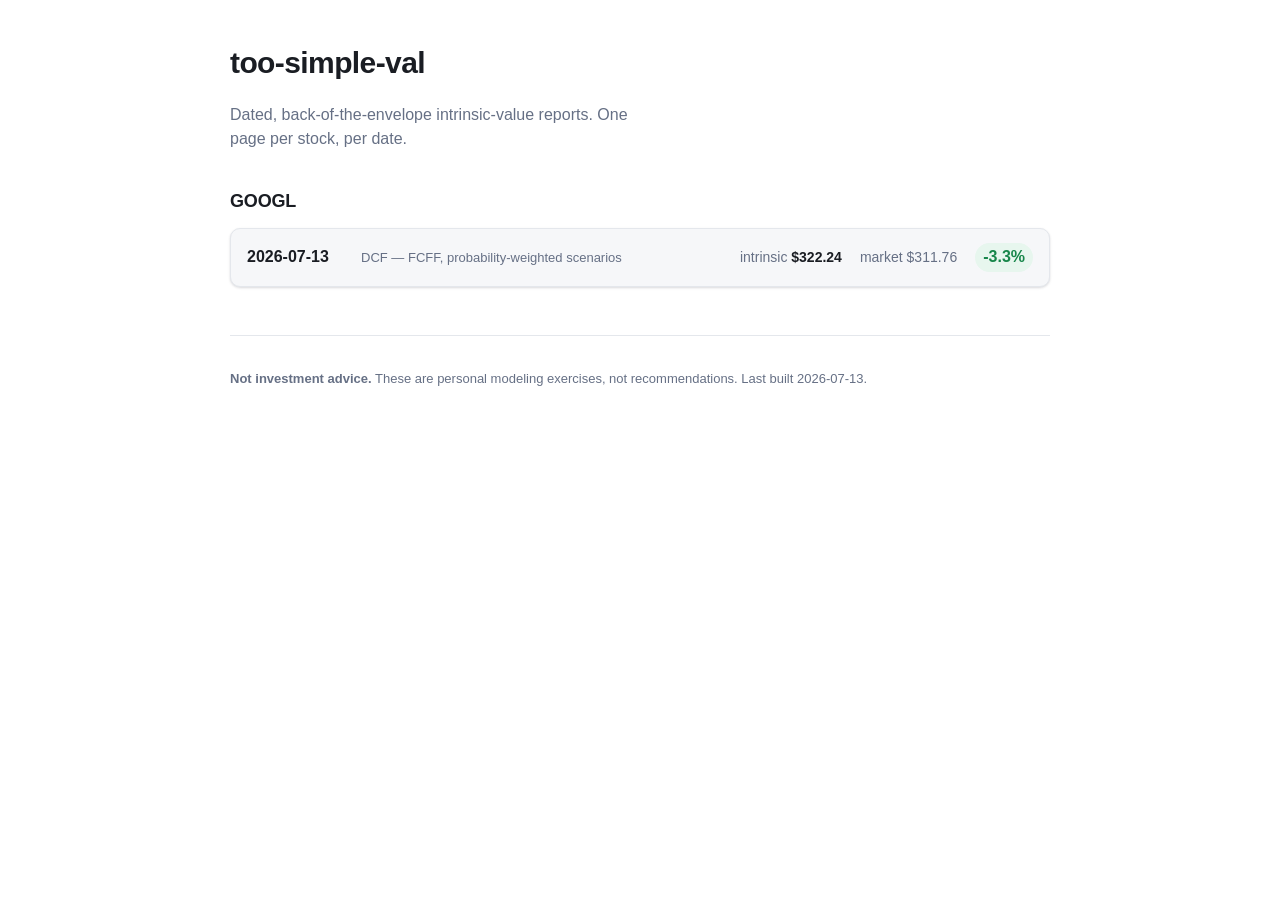
==== docs/index.html @ c48aee6a "Initial commit: too-simple-val — DCF/PE valuation skills + dated GitHub Pages reports - Vendor dcf a" ====
<!doctype html>
<html lang="en">
<head>
<meta charset="utf-8">
<meta name="viewport" content="width=device-width, initial-scale=1">
<title>too-simple-val · valuation reports</title>
<link rel="stylesheet" href="assets/style.css">
</head>
<body>
<main class="wrap">
  <header class="site-head">
    <h1>too&#8209;simple&#8209;val</h1>
    <p class="tagline">Dated, back-of-the-envelope intrinsic-value reports.
    One page per stock, per date.</p>
  </header>
    <section class="sym-group">
      <h2>GOOGL</h2>
      <a class="report-row" href="reports/googl/2026-07-13.html">
        <span class="rr-date">2026-07-13</span>
        <span class="rr-method">DCF — FCFF, probability-weighted scenarios</span>
        <span class="rr-metric">intrinsic <b>$322.24</b></span>
        <span class="rr-metric">market $311.76</span>
        <span class="rr-gap good">-3.3%</span>
      </a>
    </section>

  <footer class="disclaimer">
    <p><strong>Not investment advice.</strong> These are personal modeling
    exercises, not recommendations. Last built 2026-07-13.</p>
  </footer>
</main>
</body>
</html>
---- docs/assets/style.css ----
:root {
  --bg: #ffffff;
  --panel: #f6f7f9;
  --border: #e4e7ec;
  --text: #1a1d23;
  --muted: #667085;
  --accent: #2f6feb;
  --good: #17864a;
  --good-bg: #e7f6ee;
  --warn: #b4540a;
  --warn-bg: #fdf0e6;
  --neutral: #475467;
  --neutral-bg: #eef1f5;
  --shadow: 0 1px 2px rgba(16,24,40,.06), 0 1px 3px rgba(16,24,40,.10);
}
@media (prefers-color-scheme: dark) {
  :root {
    --bg: #0f1115; --panel: #171a21; --border: #262b34; --text: #e6e8ec;
    --muted: #98a2b3; --accent: #5a8dff;
    --good: #4ade80; --good-bg: #10261a; --warn: #f0a860; --warn-bg: #2a1c0e;
    --neutral: #cbd5e1; --neutral-bg: #1c2230;
    --shadow: none;
  }
}
:root[data-theme="dark"] {
  --bg: #0f1115; --panel: #171a21; --border: #262b34; --text: #e6e8ec;
  --muted: #98a2b3; --accent: #5a8dff;
  --good: #4ade80; --good-bg: #10261a; --warn: #f0a860; --warn-bg: #2a1c0e;
  --neutral: #cbd5e1; --neutral-bg: #1c2230; --shadow: none;
}
:root[data-theme="light"] {
  --bg: #ffffff; --panel: #f6f7f9; --border: #e4e7ec; --text: #1a1d23;
  --muted: #667085; --accent: #2f6feb;
  --good: #17864a; --good-bg: #e7f6ee; --warn: #b4540a; --warn-bg: #fdf0e6;
  --neutral: #475467; --neutral-bg: #eef1f5;
  --shadow: 0 1px 2px rgba(16,24,40,.06), 0 1px 3px rgba(16,24,40,.10);
}

* { box-sizing: border-box; }
body {
  margin: 0; background: var(--bg); color: var(--text);
  font: 16px/1.55 -apple-system, BlinkMacSystemFont, "Segoe UI", Roboto, Helvetica, Arial, sans-serif;
  -webkit-font-smoothing: antialiased;
}
.wrap { max-width: 860px; margin: 0 auto; padding: 40px 20px 80px; }
a { color: var(--accent); text-decoration: none; }
a:hover { text-decoration: underline; }
h1 { font-size: 30px; margin: 0; letter-spacing: -.02em; }
h2 { font-size: 18px; margin: 36px 0 12px; letter-spacing: -.01em; }
.sub { color: var(--muted); font-weight: 500; }
.crumb { margin: 0 0 20px; font-size: 14px; }

/* Landing */
.site-head { margin-bottom: 12px; }
.tagline { color: var(--muted); max-width: 46ch; }
.sym-group { margin-top: 28px; }
.report-row {
  display: flex; flex-wrap: wrap; align-items: baseline; gap: 8px 18px;
  padding: 14px 16px; margin: 8px 0; border: 1px solid var(--border);
  border-radius: 10px; background: var(--panel); color: var(--text);
  box-shadow: var(--shadow);
}
.report-row:hover { text-decoration: none; border-color: var(--accent); }
.rr-date { font-variant-numeric: tabular-nums; font-weight: 600; min-width: 96px; }
.rr-method { color: var(--muted); font-size: 13px; flex: 1 1 200px; }
.rr-metric { font-size: 14px; color: var(--muted); }
.rr-metric b { color: var(--text); }
.rr-gap { font-weight: 700; font-variant-numeric: tabular-nums; padding: 2px 8px; border-radius: 999px; }
.empty { color: var(--muted); }

/* Report header */
.rpt-head { display: flex; justify-content: space-between; align-items: flex-start; gap: 16px; }
.meta { color: var(--muted); margin: 6px 0 0; font-size: 14px; }
.date-badge {
  font-variant-numeric: tabular-nums; font-weight: 600; font-size: 14px;
  padding: 6px 12px; border: 1px solid var(--border); border-radius: 999px;
  background: var(--panel); white-space: nowrap;
}

/* Summary cards */
.cards { display: grid; grid-template-columns: repeat(3, 1fr); gap: 12px; margin-top: 24px; }
.card {
  border: 1px solid var(--border); border-radius: 12px; padding: 16px;
  background: var(--panel); box-shadow: var(--shadow);
}
.card-label { font-size: 12px; text-transform: uppercase; letter-spacing: .05em; color: var(--muted); }
.card-value { font-size: 26px; font-weight: 700; margin: 6px 0 2px; font-variant-numeric: tabular-nums; }
.card-foot { font-size: 12px; color: var(--muted); }
.card.good .card-value { color: var(--good); }
.card.warn .card-value { color: var(--warn); }

/* pill / card status colors */
.good { color: var(--good); background: var(--good-bg); }
.warn { color: var(--warn); background: var(--warn-bg); }
.neutral { color: var(--neutral); background: var(--neutral-bg); }
.card.good, .card.warn, .card.neutral { background: var(--panel); }

/* Tables */
.table-scroll { overflow-x: auto; }
table { width: 100%; border-collapse: collapse; font-size: 15px; }
th, td { padding: 10px 12px; border-bottom: 1px solid var(--border); text-align: left; }
thead th { font-size: 12px; text-transform: uppercase; letter-spacing: .04em; color: var(--muted); }
.num { text-align: right; font-variant-numeric: tabular-nums; }
.name { font-weight: 600; }
.strong { font-weight: 700; }
tfoot td { border-top: 2px solid var(--border); border-bottom: none; font-weight: 600; }
table.compact td { padding: 8px 12px; }

/* Footer */
.disclaimer { margin-top: 48px; padding-top: 20px; border-top: 1px solid var(--border);
  color: var(--muted); font-size: 13px; }
.disclaimer code { background: var(--panel); padding: 1px 5px; border-radius: 4px; }
.gen { margin-top: 8px; font-variant-numeric: tabular-nums; }

@media (max-width: 560px) {
  .cards { grid-template-columns: 1fr; }
  .rpt-head { flex-direction: column; }
}
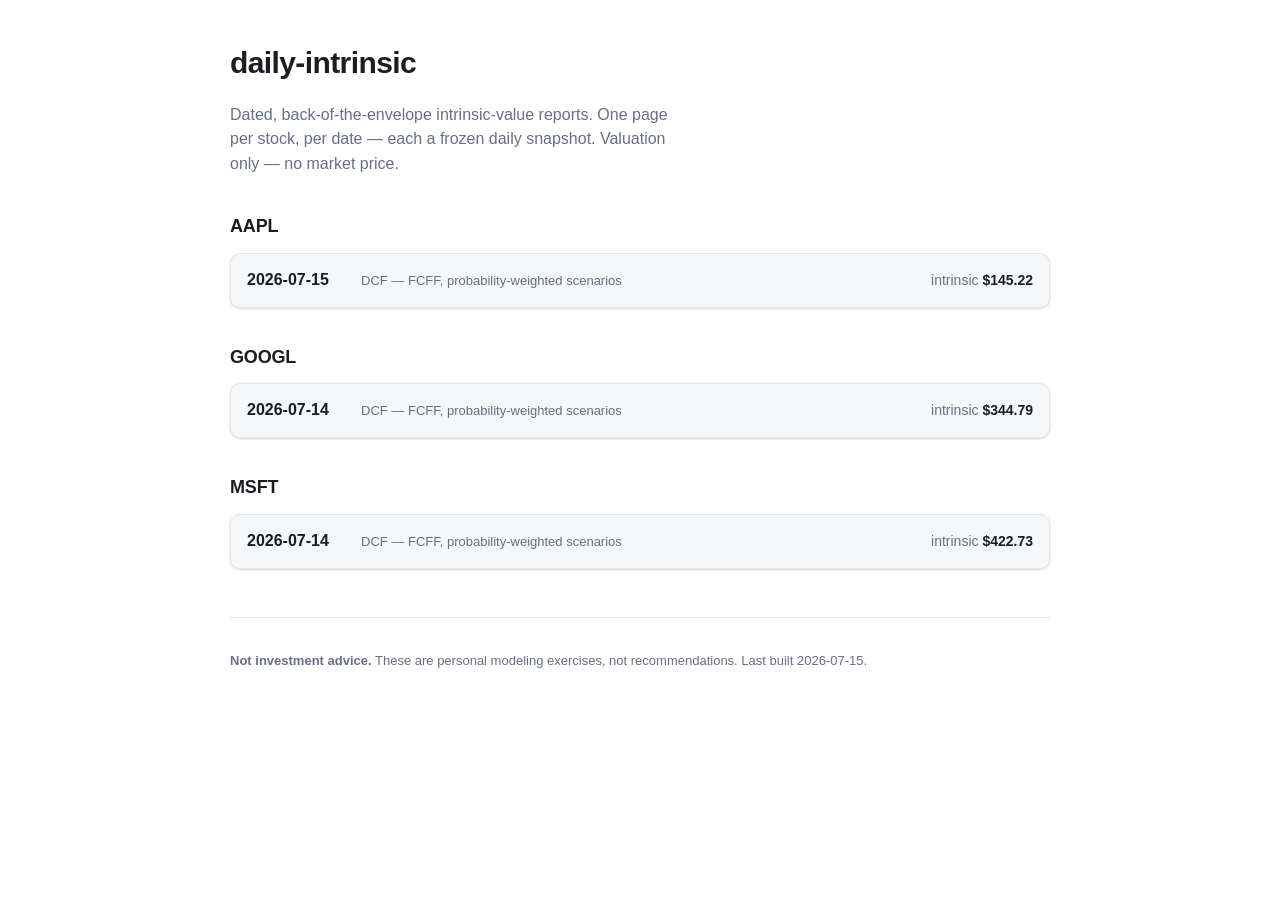
==== commit 9c7d7be9: "Rename to daily-intrinsic; add AAPL report; freeze per-day data copies - Rebrand plain-intrinsic -> " ====
--- a/docs/index.html
+++ b/docs/index.html
@@ -3,31 +3,28 @@
 <head>
 <meta charset="utf-8">
 <meta name="viewport" content="width=device-width, initial-scale=1">
-<title>too-simple-val · valuation reports</title>
+<title>daily-intrinsic · valuation reports</title>
 <link rel="stylesheet" href="assets/style.css">
 </head>
 <body>
 <main class="wrap">
   <header class="site-head">
-    <h1>too&#8209;simple&#8209;val</h1>
+    <h1>daily&#8209;intrinsic</h1>
     <p class="tagline">Dated, back-of-the-envelope intrinsic-value reports.
-    One page per stock, per date.</p>
+    One page per stock, per date — each a frozen daily snapshot. Valuation only —
+    no market price.</p>
   </header>
-    <section class="sym-group">
-      <h2>GOOGL</h2>
-      <a class="report-row" href="reports/googl/2026-07-13.html">
-        <span class="rr-date">2026-07-13</span>
-        <span class="rr-method">DCF — FCFF, probability-weighted scenarios</span>
-        <span class="rr-metric">intrinsic <b>$322.24</b></span>
-        <span class="rr-metric">market $311.76</span>
-        <span class="rr-gap good">-3.3%</span>
-      </a>
-    </section>
+
+  <div id="dcf-index"></div>
+  <noscript><p class="empty">Enable JavaScript to list reports and their
+  intrinsic values.</p></noscript>
 
   <footer class="disclaimer">
     <p><strong>Not investment advice.</strong> These are personal modeling
-    exercises, not recommendations. Last built 2026-07-13.</p>
+    exercises, not recommendations. Last built 2026-07-15.</p>
   </footer>
 </main>
+<script type="application/json" id="dcf-manifest">[{"symbol": "AAPL", "date": "2026-07-15", "method": "DCF \u2014 FCFF, probability-weighted scenarios", "path": "reports/aapl/2026-07-15.html", "snapshot": "reports/aapl/2026-07-15.json", "input": {"symbol": "AAPL", "base_year": {"revenue": "416.2B", "ebit_margin": 0.32, "da_percent": 0.028}, "assumptions": {"tax_rate": 0.21}, "balance_sheet": {"cash": "35.9B", "debt": "78.3B", "diluted_shares": "14.8B"}, "scenarios": [{"name": "Bear", "probability": 0.25, "base_year": {"nwc_percent": 0.01}, "assumptions": {"growth_rates": [0.03, 0.029, 0.028, 0.027, 0.026, 0.025, 0.024, 0.023, 0.021, 0.02], "ebit_margins": [0.315, 0.314, 0.314, 0.313, 0.313, 0.312, 0.312, 0.311, 0.311, 0.31], "capex_percent": [0.032, 0.032, 0.031, 0.031, 0.031, 0.03, 0.03, 0.03, 0.029, 0.029]}, "wacc_inputs": {"risk_free_rate": 0.045, "equity_risk_premium": 0.043, "beta": 1.15, "cost_of_debt": 0.05, "debt_weight": 0.03, "equity_weight": 0.97}, "terminal": {"growth_rate": 0.02}}, {"name": "Base", "probability": 0.45, "base_year": {"nwc_percent": 0.0}, "assumptions": {"growth_rates": [0.06, 0.057, 0.054, 0.051, 0.048, 0.045, 0.042, 0.038, 0.034, 0.03], "ebit_margins": [0.32, 0.322, 0.323, 0.325, 0.326, 0.328, 0.329, 0.331, 0.333, 0.335], "capex_percent": [0.032, 0.032, 0.031, 0.031, 0.031, 0.031, 0.03, 0.03, 0.03, 0.03]}, "wacc_inputs": {"risk_free_rate": 0.045, "equity_risk_premium": 0.042, "beta": 1.1, "cost_of_debt": 0.048, "debt_weight": 0.02, "equity_weight": 0.98}, "terminal": {"growth_rate": 0.025}}, {"name": "Bull", "probability": 0.3, "base_year": {"nwc_percent": -0.01}, "assumptions": {"growth_rates": [0.08, 0.075, 0.071, 0.066, 0.062, 0.057, 0.053, 0.048, 0.044, 0.04], "ebit_margins": [0.325, 0.329, 0.333, 0.337, 0.341, 0.345, 0.349, 0.352, 0.356, 0.36], "capex_percent": [0.034, 0.034, 0.033, 0.033, 0.032, 0.032, 0.031, 0.031, 0.03, 0.03]}, "wacc_inputs": {"risk_free_rate": 0.044, "equity_risk_premium": 0.04, "beta": 1.05, "cost_of_debt": 0.046, "debt_weight": 0.02, "equity_weight": 0.98}, "terminal": {"growth_rate": 0.03}}]}}, {"symbol": "GOOGL", "date": "2026-07-14", "method": "DCF \u2014 FCFF, probability-weighted scenarios", "path": "reports/googl/2026-07-14.html", "snapshot": "reports/googl/2026-07-14.json", "input": {"symbol": "GOOGL", "base_year": {"revenue": "402.836B", "ebit_margin": 0.3203, "da_percent": 0.0525}, "assumptions": {"tax_rate": 0.21}, "balance_sheet": {"cash": "195.53B", "debt": "46.547B", "diluted_shares": "12.2B"}, "scenarios": [{"name": "Bear", "probability": 0.15, "base_year": {"nwc_percent": 0.03}, "assumptions": {"growth_rates": [0.11, 0.101, 0.092, 0.083, 0.074, 0.066, 0.057, 0.048, 0.039, 0.03], "ebit_margins": [0.315, 0.319, 0.323, 0.327, 0.331, 0.334, 0.338, 0.342, 0.346, 0.35], "capex_percent": [0.24, 0.227, 0.213, 0.2, 0.187, 0.173, 0.16, 0.147, 0.133, 0.12]}, "wacc_inputs": {"risk_free_rate": 0.042, "equity_risk_premium": 0.043, "beta": 1.12, "cost_of_debt": 0.05, "debt_weight": 0.03, "equity_weight": 0.97}, "terminal": {"growth_rate": 0.026}}, {"name": "Base", "probability": 0.45, "base_year": {"nwc_percent": 0.02}, "assumptions": {"growth_rates": [0.14, 0.131, 0.122, 0.113, 0.104, 0.096, 0.087, 0.078, 0.069, 0.06], "ebit_margins": [0.335, 0.339, 0.343, 0.347, 0.351, 0.354, 0.358, 0.362, 0.366, 0.37], "capex_percent": [0.17, 0.16, 0.15, 0.14, 0.13, 0.12, 0.11, 0.1, 0.09, 0.08]}, "wacc_inputs": {"risk_free_rate": 0.041, "equity_risk_premium": 0.04, "beta": 1.05, "cost_of_debt": 0.047, "debt_weight": 0.03, "equity_weight": 0.97}, "terminal": {"growth_rate": 0.032}}, {"name": "Bull", "probability": 0.4, "base_year": {"nwc_percent": 0.01}, "assumptions": {"growth_rates": [0.16, 0.15, 0.14, 0.13, 0.12, 0.11, 0.1, 0.09, 0.08, 0.07], "ebit_margins": [0.345, 0.35, 0.355, 0.36, 0.365, 0.37, 0.375, 0.38, 0.385, 0.39], "capex_percent": [0.16, 0.15, 0.14, 0.13, 0.12, 0.11, 0.1, 0.09, 0.08, 0.07]}, "wacc_inputs": {"risk_free_rate": 0.04, "equity_risk_premium": 0.039, "beta": 1.0, "cost_of_debt": 0.046, "debt_weight": 0.02, "equity_weight": 0.98}, "terminal": {"growth_rate": 0.035}}]}}, {"symbol": "MSFT", "date": "2026-07-14", "method": "DCF \u2014 FCFF, probability-weighted scenarios", "path": "reports/msft/2026-07-14.html", "snapshot": "reports/msft/2026-07-14.json", "input": {"symbol": "MSFT", "base_year": {"revenue": "281.7B", "ebit_margin": 0.456, "da_percent": 0.078}, "assumptions": {"tax_rate": 0.21}, "balance_sheet": {"cash": "110.0B", "debt": "43.151B", "diluted_shares": "7.465B"}, "scenarios": [{"name": "Bear", "probability": 0.13, "base_year": {"nwc_percent": 0.02}, "assumptions": {"growth_rates": [0.09, 0.082, 0.074, 0.066, 0.058, 0.051, 0.044, 0.037, 0.029, 0.02], "ebit_margins": [0.44, 0.439, 0.438, 0.437, 0.436, 0.435, 0.434, 0.433, 0.432, 0.43], "capex_percent": [0.288, 0.272, 0.256, 0.24, 0.224, 0.208, 0.192, 0.176, 0.16, 0.144]}, "wacc_inputs": {"risk_free_rate": 0.042, "equity_risk_premium": 0.043, "beta": 1.05, "cost_of_debt": 0.048, "debt_weight": 0.02, "equity_weight": 0.98}, "terminal": {"growth_rate": 0.025}}, {"name": "Base", "probability": 0.45, "base_year": {"nwc_percent": 0.01}, "assumptions": {"growth_rates": [0.12, 0.111, 0.102, 0.093, 0.084, 0.076, 0.067, 0.058, 0.049, 0.04], "ebit_margins": [0.455, 0.456, 0.457, 0.458, 0.459, 0.46, 0.461, 0.462, 0.463, 0.465], "capex_percent": [0.252, 0.238, 0.223, 0.209, 0.194, 0.181, 0.167, 0.152, 0.137, 0.12]}, "wacc_inputs": {"risk_free_rate": 0.041, "equity_risk_premium": 0.04, "beta": 1.0, "cost_of_debt": 0.046, "debt_weight": 0.02, "equity_weight": 0.98}, "terminal": {"growth_rate": 0.03}}, {"name": "Bull", "probability": 0.42, "base_year": {"nwc_percent": 0.0}, "assumptions": {"growth_rates": [0.14, 0.13, 0.12, 0.11, 0.1, 0.09, 0.08, 0.07, 0.06, 0.05], "ebit_margins": [0.46, 0.463, 0.466, 0.469, 0.472, 0.475, 0.478, 0.482, 0.486, 0.49], "capex_percent": [0.228, 0.215, 0.202, 0.188, 0.175, 0.162, 0.149, 0.136, 0.122, 0.108]}, "wacc_inputs": {"risk_free_rate": 0.04, "equity_risk_premium": 0.039, "beta": 0.95, "cost_of_debt": 0.045, "debt_weight": 0.02, "equity_weight": 0.98}, "terminal": {"growth_rate": 0.033}}]}}]</script>
+<script src="assets/dcf.js"></script>
 </body>
 </html>
--- a/docs/assets/style.css
+++ b/docs/assets/style.css
@@ -5,34 +5,21 @@
   --text: #1a1d23;
   --muted: #667085;
   --accent: #2f6feb;
-  --good: #17864a;
-  --good-bg: #e7f6ee;
-  --warn: #b4540a;
-  --warn-bg: #fdf0e6;
-  --neutral: #475467;
-  --neutral-bg: #eef1f5;
   --shadow: 0 1px 2px rgba(16,24,40,.06), 0 1px 3px rgba(16,24,40,.10);
 }
 @media (prefers-color-scheme: dark) {
   :root {
     --bg: #0f1115; --panel: #171a21; --border: #262b34; --text: #e6e8ec;
-    --muted: #98a2b3; --accent: #5a8dff;
-    --good: #4ade80; --good-bg: #10261a; --warn: #f0a860; --warn-bg: #2a1c0e;
-    --neutral: #cbd5e1; --neutral-bg: #1c2230;
-    --shadow: none;
+    --muted: #98a2b3; --accent: #5a8dff; --shadow: none;
   }
 }
 :root[data-theme="dark"] {
   --bg: #0f1115; --panel: #171a21; --border: #262b34; --text: #e6e8ec;
-  --muted: #98a2b3; --accent: #5a8dff;
-  --good: #4ade80; --good-bg: #10261a; --warn: #f0a860; --warn-bg: #2a1c0e;
-  --neutral: #cbd5e1; --neutral-bg: #1c2230; --shadow: none;
+  --muted: #98a2b3; --accent: #5a8dff; --shadow: none;
 }
 :root[data-theme="light"] {
   --bg: #ffffff; --panel: #f6f7f9; --border: #e4e7ec; --text: #1a1d23;
   --muted: #667085; --accent: #2f6feb;
-  --good: #17864a; --good-bg: #e7f6ee; --warn: #b4540a; --warn-bg: #fdf0e6;
-  --neutral: #475467; --neutral-bg: #eef1f5;
   --shadow: 0 1px 2px rgba(16,24,40,.06), 0 1px 3px rgba(16,24,40,.10);
 }
 
@@ -52,7 +39,7 @@
 
 /* Landing */
 .site-head { margin-bottom: 12px; }
-.tagline { color: var(--muted); max-width: 46ch; }
+.tagline { color: var(--muted); max-width: 52ch; }
 .sym-group { margin-top: 28px; }
 .report-row {
   display: flex; flex-wrap: wrap; align-items: baseline; gap: 8px 18px;
@@ -64,8 +51,7 @@
 .rr-date { font-variant-numeric: tabular-nums; font-weight: 600; min-width: 96px; }
 .rr-method { color: var(--muted); font-size: 13px; flex: 1 1 200px; }
 .rr-metric { font-size: 14px; color: var(--muted); }
-.rr-metric b { color: var(--text); }
-.rr-gap { font-weight: 700; font-variant-numeric: tabular-nums; padding: 2px 8px; border-radius: 999px; }
+.rr-metric b { color: var(--text); font-variant-numeric: tabular-nums; }
 .empty { color: var(--muted); }
 
 /* Report header */
@@ -76,24 +62,6 @@
   padding: 6px 12px; border: 1px solid var(--border); border-radius: 999px;
   background: var(--panel); white-space: nowrap;
 }
-
-/* Summary cards */
-.cards { display: grid; grid-template-columns: repeat(3, 1fr); gap: 12px; margin-top: 24px; }
-.card {
-  border: 1px solid var(--border); border-radius: 12px; padding: 16px;
-  background: var(--panel); box-shadow: var(--shadow);
-}
-.card-label { font-size: 12px; text-transform: uppercase; letter-spacing: .05em; color: var(--muted); }
-.card-value { font-size: 26px; font-weight: 700; margin: 6px 0 2px; font-variant-numeric: tabular-nums; }
-.card-foot { font-size: 12px; color: var(--muted); }
-.card.good .card-value { color: var(--good); }
-.card.warn .card-value { color: var(--warn); }
-
-/* pill / card status colors */
-.good { color: var(--good); background: var(--good-bg); }
-.warn { color: var(--warn); background: var(--warn-bg); }
-.neutral { color: var(--neutral); background: var(--neutral-bg); }
-.card.good, .card.warn, .card.neutral { background: var(--panel); }
 
 /* Tables */
 .table-scroll { overflow-x: auto; }
@@ -106,13 +74,29 @@
 tfoot td { border-top: 2px solid var(--border); border-bottom: none; font-weight: 600; }
 table.compact td { padding: 8px 12px; }
 
+/* verdict pill + plain-English note */
+.verdict { display: inline-block; font-weight: 700; font-size: 12px;
+  padding: 1px 8px; border-radius: 999px; background: var(--panel); border: 1px solid var(--border); }
+.read-note { color: var(--muted); font-size: 13px; }
+
+/* Assumptions: one table per input, three scenario rows (Bear/Base/Bull) */
+.assump { padding: 18px 0; border-bottom: 1px solid var(--border); }
+.assump:last-child { border-bottom: 0; }
+.assump-head { display: flex; align-items: center; gap: 10px; flex-wrap: wrap; margin-bottom: 10px; }
+.assump-label { font-weight: 600; }
+.assump .read-note { display: block; margin: 10px 0 0; max-width: 72ch; }
+.reads { margin-top: 12px; }
+.read-line { margin: 8px 0; font-size: 14px; line-height: 1.5; }
+.read-key { font-weight: 600; }
+.read-line .read-note { display: inline; margin: 0; }
+
 /* Footer */
 .disclaimer { margin-top: 48px; padding-top: 20px; border-top: 1px solid var(--border);
   color: var(--muted); font-size: 13px; }
 .disclaimer code { background: var(--panel); padding: 1px 5px; border-radius: 4px; }
+.snapshot { margin-top: 12px; }
 .gen { margin-top: 8px; font-variant-numeric: tabular-nums; }
 
 @media (max-width: 560px) {
-  .cards { grid-template-columns: 1fr; }
   .rpt-head { flex-direction: column; }
 }
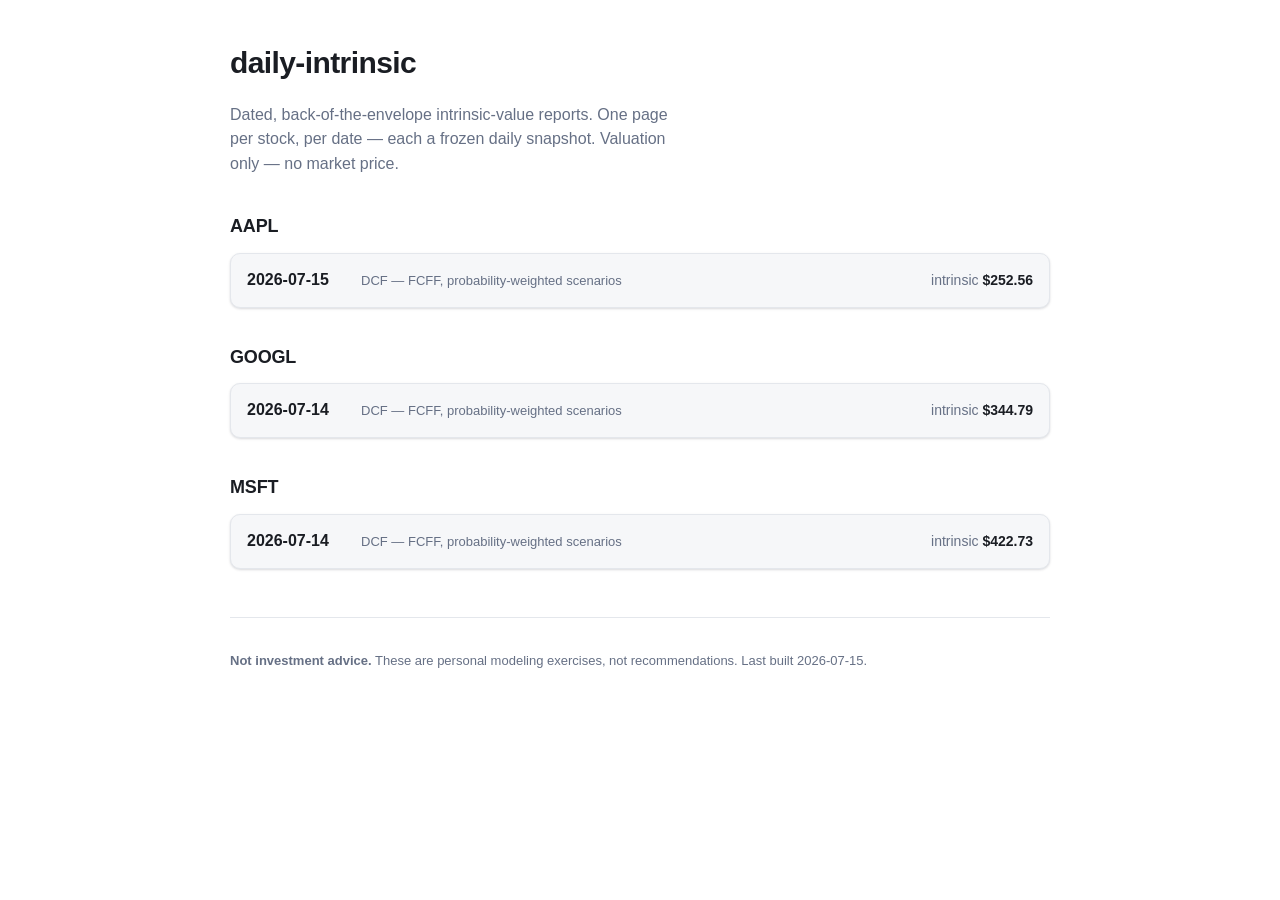
==== commit 51a20277: "AAPL: fix wrong tax rate + stale inputs per filing audit; scenarios now bracket market Factual corre" ====
--- a/docs/index.html
+++ b/docs/index.html
@@ -24,7 +24,7 @@
     exercises, not recommendations. Last built 2026-07-15.</p>
   </footer>
 </main>
-<script type="application/json" id="dcf-manifest">[{"symbol": "AAPL", "date": "2026-07-15", "method": "DCF \u2014 FCFF, probability-weighted scenarios", "path": "reports/aapl/2026-07-15.html", "snapshot": "reports/aapl/2026-07-15.json", "input": {"symbol": "AAPL", "base_year": {"revenue": "416.2B", "ebit_margin": 0.32, "da_percent": 0.028}, "assumptions": {"tax_rate": 0.21}, "balance_sheet": {"cash": "35.9B", "debt": "78.3B", "diluted_shares": "14.8B"}, "scenarios": [{"name": "Bear", "probability": 0.25, "base_year": {"nwc_percent": 0.01}, "assumptions": {"growth_rates": [0.03, 0.029, 0.028, 0.027, 0.026, 0.025, 0.024, 0.023, 0.021, 0.02], "ebit_margins": [0.315, 0.314, 0.314, 0.313, 0.313, 0.312, 0.312, 0.311, 0.311, 0.31], "capex_percent": [0.032, 0.032, 0.031, 0.031, 0.031, 0.03, 0.03, 0.03, 0.029, 0.029]}, "wacc_inputs": {"risk_free_rate": 0.045, "equity_risk_premium": 0.043, "beta": 1.15, "cost_of_debt": 0.05, "debt_weight": 0.03, "equity_weight": 0.97}, "terminal": {"growth_rate": 0.02}}, {"name": "Base", "probability": 0.45, "base_year": {"nwc_percent": 0.0}, "assumptions": {"growth_rates": [0.06, 0.057, 0.054, 0.051, 0.048, 0.045, 0.042, 0.038, 0.034, 0.03], "ebit_margins": [0.32, 0.322, 0.323, 0.325, 0.326, 0.328, 0.329, 0.331, 0.333, 0.335], "capex_percent": [0.032, 0.032, 0.031, 0.031, 0.031, 0.031, 0.03, 0.03, 0.03, 0.03]}, "wacc_inputs": {"risk_free_rate": 0.045, "equity_risk_premium": 0.042, "beta": 1.1, "cost_of_debt": 0.048, "debt_weight": 0.02, "equity_weight": 0.98}, "terminal": {"growth_rate": 0.025}}, {"name": "Bull", "probability": 0.3, "base_year": {"nwc_percent": -0.01}, "assumptions": {"growth_rates": [0.08, 0.075, 0.071, 0.066, 0.062, 0.057, 0.053, 0.048, 0.044, 0.04], "ebit_margins": [0.325, 0.329, 0.333, 0.337, 0.341, 0.345, 0.349, 0.352, 0.356, 0.36], "capex_percent": [0.034, 0.034, 0.033, 0.033, 0.032, 0.032, 0.031, 0.031, 0.03, 0.03]}, "wacc_inputs": {"risk_free_rate": 0.044, "equity_risk_premium": 0.04, "beta": 1.05, "cost_of_debt": 0.046, "debt_weight": 0.02, "equity_weight": 0.98}, "terminal": {"growth_rate": 0.03}}]}}, {"symbol": "GOOGL", "date": "2026-07-14", "method": "DCF \u2014 FCFF, probability-weighted scenarios", "path": "reports/googl/2026-07-14.html", "snapshot": "reports/googl/2026-07-14.json", "input": {"symbol": "GOOGL", "base_year": {"revenue": "402.836B", "ebit_margin": 0.3203, "da_percent": 0.0525}, "assumptions": {"tax_rate": 0.21}, "balance_sheet": {"cash": "195.53B", "debt": "46.547B", "diluted_shares": "12.2B"}, "scenarios": [{"name": "Bear", "probability": 0.15, "base_year": {"nwc_percent": 0.03}, "assumptions": {"growth_rates": [0.11, 0.101, 0.092, 0.083, 0.074, 0.066, 0.057, 0.048, 0.039, 0.03], "ebit_margins": [0.315, 0.319, 0.323, 0.327, 0.331, 0.334, 0.338, 0.342, 0.346, 0.35], "capex_percent": [0.24, 0.227, 0.213, 0.2, 0.187, 0.173, 0.16, 0.147, 0.133, 0.12]}, "wacc_inputs": {"risk_free_rate": 0.042, "equity_risk_premium": 0.043, "beta": 1.12, "cost_of_debt": 0.05, "debt_weight": 0.03, "equity_weight": 0.97}, "terminal": {"growth_rate": 0.026}}, {"name": "Base", "probability": 0.45, "base_year": {"nwc_percent": 0.02}, "assumptions": {"growth_rates": [0.14, 0.131, 0.122, 0.113, 0.104, 0.096, 0.087, 0.078, 0.069, 0.06], "ebit_margins": [0.335, 0.339, 0.343, 0.347, 0.351, 0.354, 0.358, 0.362, 0.366, 0.37], "capex_percent": [0.17, 0.16, 0.15, 0.14, 0.13, 0.12, 0.11, 0.1, 0.09, 0.08]}, "wacc_inputs": {"risk_free_rate": 0.041, "equity_risk_premium": 0.04, "beta": 1.05, "cost_of_debt": 0.047, "debt_weight": 0.03, "equity_weight": 0.97}, "terminal": {"growth_rate": 0.032}}, {"name": "Bull", "probability": 0.4, "base_year": {"nwc_percent": 0.01}, "assumptions": {"growth_rates": [0.16, 0.15, 0.14, 0.13, 0.12, 0.11, 0.1, 0.09, 0.08, 0.07], "ebit_margins": [0.345, 0.35, 0.355, 0.36, 0.365, 0.37, 0.375, 0.38, 0.385, 0.39], "capex_percent": [0.16, 0.15, 0.14, 0.13, 0.12, 0.11, 0.1, 0.09, 0.08, 0.07]}, "wacc_inputs": {"risk_free_rate": 0.04, "equity_risk_premium": 0.039, "beta": 1.0, "cost_of_debt": 0.046, "debt_weight": 0.02, "equity_weight": 0.98}, "terminal": {"growth_rate": 0.035}}]}}, {"symbol": "MSFT", "date": "2026-07-14", "method": "DCF \u2014 FCFF, probability-weighted scenarios", "path": "reports/msft/2026-07-14.html", "snapshot": "reports/msft/2026-07-14.json", "input": {"symbol": "MSFT", "base_year": {"revenue": "281.7B", "ebit_margin": 0.456, "da_percent": 0.078}, "assumptions": {"tax_rate": 0.21}, "balance_sheet": {"cash": "110.0B", "debt": "43.151B", "diluted_shares": "7.465B"}, "scenarios": [{"name": "Bear", "probability": 0.13, "base_year": {"nwc_percent": 0.02}, "assumptions": {"growth_rates": [0.09, 0.082, 0.074, 0.066, 0.058, 0.051, 0.044, 0.037, 0.029, 0.02], "ebit_margins": [0.44, 0.439, 0.438, 0.437, 0.436, 0.435, 0.434, 0.433, 0.432, 0.43], "capex_percent": [0.288, 0.272, 0.256, 0.24, 0.224, 0.208, 0.192, 0.176, 0.16, 0.144]}, "wacc_inputs": {"risk_free_rate": 0.042, "equity_risk_premium": 0.043, "beta": 1.05, "cost_of_debt": 0.048, "debt_weight": 0.02, "equity_weight": 0.98}, "terminal": {"growth_rate": 0.025}}, {"name": "Base", "probability": 0.45, "base_year": {"nwc_percent": 0.01}, "assumptions": {"growth_rates": [0.12, 0.111, 0.102, 0.093, 0.084, 0.076, 0.067, 0.058, 0.049, 0.04], "ebit_margins": [0.455, 0.456, 0.457, 0.458, 0.459, 0.46, 0.461, 0.462, 0.463, 0.465], "capex_percent": [0.252, 0.238, 0.223, 0.209, 0.194, 0.181, 0.167, 0.152, 0.137, 0.12]}, "wacc_inputs": {"risk_free_rate": 0.041, "equity_risk_premium": 0.04, "beta": 1.0, "cost_of_debt": 0.046, "debt_weight": 0.02, "equity_weight": 0.98}, "terminal": {"growth_rate": 0.03}}, {"name": "Bull", "probability": 0.42, "base_year": {"nwc_percent": 0.0}, "assumptions": {"growth_rates": [0.14, 0.13, 0.12, 0.11, 0.1, 0.09, 0.08, 0.07, 0.06, 0.05], "ebit_margins": [0.46, 0.463, 0.466, 0.469, 0.472, 0.475, 0.478, 0.482, 0.486, 0.49], "capex_percent": [0.228, 0.215, 0.202, 0.188, 0.175, 0.162, 0.149, 0.136, 0.122, 0.108]}, "wacc_inputs": {"risk_free_rate": 0.04, "equity_risk_premium": 0.039, "beta": 0.95, "cost_of_debt": 0.045, "debt_weight": 0.02, "equity_weight": 0.98}, "terminal": {"growth_rate": 0.033}}]}}]</script>
+<script type="application/json" id="dcf-manifest">[{"symbol": "AAPL", "date": "2026-07-15", "method": "DCF \u2014 FCFF, probability-weighted scenarios", "path": "reports/aapl/2026-07-15.html", "snapshot": "reports/aapl/2026-07-15.json", "input": {"symbol": "AAPL", "base_year": {"revenue": "416.2B", "ebit_margin": 0.32, "da_percent": 0.028}, "assumptions": {"tax_rate": 0.16}, "balance_sheet": {"cash": "146.7B", "debt": "84.7B", "diluted_shares": "14.8B"}, "scenarios": [{"name": "Bear", "probability": 0.15, "base_year": {"nwc_percent": 0.01}, "assumptions": {"growth_rates": [0.06, 0.05, 0.045, 0.04, 0.036, 0.032, 0.028, 0.025, 0.022, 0.02], "ebit_margins": [0.32, 0.32, 0.321, 0.322, 0.322, 0.323, 0.323, 0.324, 0.324, 0.325], "capex_percent": [0.032, 0.032, 0.031, 0.031, 0.031, 0.03, 0.03, 0.03, 0.029, 0.029]}, "wacc_inputs": {"risk_free_rate": 0.046, "equity_risk_premium": 0.043, "beta": 1.1, "cost_of_debt": 0.05, "debt_weight": 0.03, "equity_weight": 0.97}, "terminal": {"growth_rate": 0.02}}, {"name": "Base", "probability": 0.45, "base_year": {"nwc_percent": 0.0}, "assumptions": {"growth_rates": [0.15, 0.09, 0.076, 0.068, 0.06, 0.054, 0.048, 0.044, 0.042, 0.04], "ebit_margins": [0.33, 0.338, 0.345, 0.352, 0.358, 0.363, 0.368, 0.372, 0.376, 0.38], "capex_percent": [0.032, 0.032, 0.031, 0.031, 0.031, 0.031, 0.03, 0.03, 0.03, 0.03]}, "wacc_inputs": {"risk_free_rate": 0.046, "equity_risk_premium": 0.042, "beta": 1.05, "cost_of_debt": 0.048, "debt_weight": 0.02, "equity_weight": 0.98}, "terminal": {"growth_rate": 0.03}}, {"name": "Bull", "probability": 0.4, "base_year": {"nwc_percent": -0.01}, "assumptions": {"growth_rates": [0.16, 0.11, 0.095, 0.085, 0.076, 0.068, 0.062, 0.056, 0.052, 0.05], "ebit_margins": [0.34, 0.35, 0.36, 0.37, 0.385, 0.4, 0.41, 0.42, 0.425, 0.43], "capex_percent": [0.034, 0.034, 0.033, 0.033, 0.032, 0.032, 0.031, 0.031, 0.03, 0.03]}, "wacc_inputs": {"risk_free_rate": 0.045, "equity_risk_premium": 0.04, "beta": 0.95, "cost_of_debt": 0.046, "debt_weight": 0.02, "equity_weight": 0.98}, "terminal": {"growth_rate": 0.035}}]}}, {"symbol": "GOOGL", "date": "2026-07-14", "method": "DCF \u2014 FCFF, probability-weighted scenarios", "path": "reports/googl/2026-07-14.html", "snapshot": "reports/googl/2026-07-14.json", "input": {"symbol": "GOOGL", "base_year": {"revenue": "402.836B", "ebit_margin": 0.3203, "da_percent": 0.0525}, "assumptions": {"tax_rate": 0.21}, "balance_sheet": {"cash": "195.53B", "debt": "46.547B", "diluted_shares": "12.2B"}, "scenarios": [{"name": "Bear", "probability": 0.15, "base_year": {"nwc_percent": 0.03}, "assumptions": {"growth_rates": [0.11, 0.101, 0.092, 0.083, 0.074, 0.066, 0.057, 0.048, 0.039, 0.03], "ebit_margins": [0.315, 0.319, 0.323, 0.327, 0.331, 0.334, 0.338, 0.342, 0.346, 0.35], "capex_percent": [0.24, 0.227, 0.213, 0.2, 0.187, 0.173, 0.16, 0.147, 0.133, 0.12]}, "wacc_inputs": {"risk_free_rate": 0.042, "equity_risk_premium": 0.043, "beta": 1.12, "cost_of_debt": 0.05, "debt_weight": 0.03, "equity_weight": 0.97}, "terminal": {"growth_rate": 0.026}}, {"name": "Base", "probability": 0.45, "base_year": {"nwc_percent": 0.02}, "assumptions": {"growth_rates": [0.14, 0.131, 0.122, 0.113, 0.104, 0.096, 0.087, 0.078, 0.069, 0.06], "ebit_margins": [0.335, 0.339, 0.343, 0.347, 0.351, 0.354, 0.358, 0.362, 0.366, 0.37], "capex_percent": [0.17, 0.16, 0.15, 0.14, 0.13, 0.12, 0.11, 0.1, 0.09, 0.08]}, "wacc_inputs": {"risk_free_rate": 0.041, "equity_risk_premium": 0.04, "beta": 1.05, "cost_of_debt": 0.047, "debt_weight": 0.03, "equity_weight": 0.97}, "terminal": {"growth_rate": 0.032}}, {"name": "Bull", "probability": 0.4, "base_year": {"nwc_percent": 0.01}, "assumptions": {"growth_rates": [0.16, 0.15, 0.14, 0.13, 0.12, 0.11, 0.1, 0.09, 0.08, 0.07], "ebit_margins": [0.345, 0.35, 0.355, 0.36, 0.365, 0.37, 0.375, 0.38, 0.385, 0.39], "capex_percent": [0.16, 0.15, 0.14, 0.13, 0.12, 0.11, 0.1, 0.09, 0.08, 0.07]}, "wacc_inputs": {"risk_free_rate": 0.04, "equity_risk_premium": 0.039, "beta": 1.0, "cost_of_debt": 0.046, "debt_weight": 0.02, "equity_weight": 0.98}, "terminal": {"growth_rate": 0.035}}]}}, {"symbol": "MSFT", "date": "2026-07-14", "method": "DCF \u2014 FCFF, probability-weighted scenarios", "path": "reports/msft/2026-07-14.html", "snapshot": "reports/msft/2026-07-14.json", "input": {"symbol": "MSFT", "base_year": {"revenue": "281.7B", "ebit_margin": 0.456, "da_percent": 0.078}, "assumptions": {"tax_rate": 0.21}, "balance_sheet": {"cash": "110.0B", "debt": "43.151B", "diluted_shares": "7.465B"}, "scenarios": [{"name": "Bear", "probability": 0.13, "base_year": {"nwc_percent": 0.02}, "assumptions": {"growth_rates": [0.09, 0.082, 0.074, 0.066, 0.058, 0.051, 0.044, 0.037, 0.029, 0.02], "ebit_margins": [0.44, 0.439, 0.438, 0.437, 0.436, 0.435, 0.434, 0.433, 0.432, 0.43], "capex_percent": [0.288, 0.272, 0.256, 0.24, 0.224, 0.208, 0.192, 0.176, 0.16, 0.144]}, "wacc_inputs": {"risk_free_rate": 0.042, "equity_risk_premium": 0.043, "beta": 1.05, "cost_of_debt": 0.048, "debt_weight": 0.02, "equity_weight": 0.98}, "terminal": {"growth_rate": 0.025}}, {"name": "Base", "probability": 0.45, "base_year": {"nwc_percent": 0.01}, "assumptions": {"growth_rates": [0.12, 0.111, 0.102, 0.093, 0.084, 0.076, 0.067, 0.058, 0.049, 0.04], "ebit_margins": [0.455, 0.456, 0.457, 0.458, 0.459, 0.46, 0.461, 0.462, 0.463, 0.465], "capex_percent": [0.252, 0.238, 0.223, 0.209, 0.194, 0.181, 0.167, 0.152, 0.137, 0.12]}, "wacc_inputs": {"risk_free_rate": 0.041, "equity_risk_premium": 0.04, "beta": 1.0, "cost_of_debt": 0.046, "debt_weight": 0.02, "equity_weight": 0.98}, "terminal": {"growth_rate": 0.03}}, {"name": "Bull", "probability": 0.42, "base_year": {"nwc_percent": 0.0}, "assumptions": {"growth_rates": [0.14, 0.13, 0.12, 0.11, 0.1, 0.09, 0.08, 0.07, 0.06, 0.05], "ebit_margins": [0.46, 0.463, 0.466, 0.469, 0.472, 0.475, 0.478, 0.482, 0.486, 0.49], "capex_percent": [0.228, 0.215, 0.202, 0.188, 0.175, 0.162, 0.149, 0.136, 0.122, 0.108]}, "wacc_inputs": {"risk_free_rate": 0.04, "equity_risk_premium": 0.039, "beta": 0.95, "cost_of_debt": 0.045, "debt_weight": 0.02, "equity_weight": 0.98}, "terminal": {"growth_rate": 0.033}}]}}]</script>
 <script src="assets/dcf.js"></script>
 </body>
 </html>
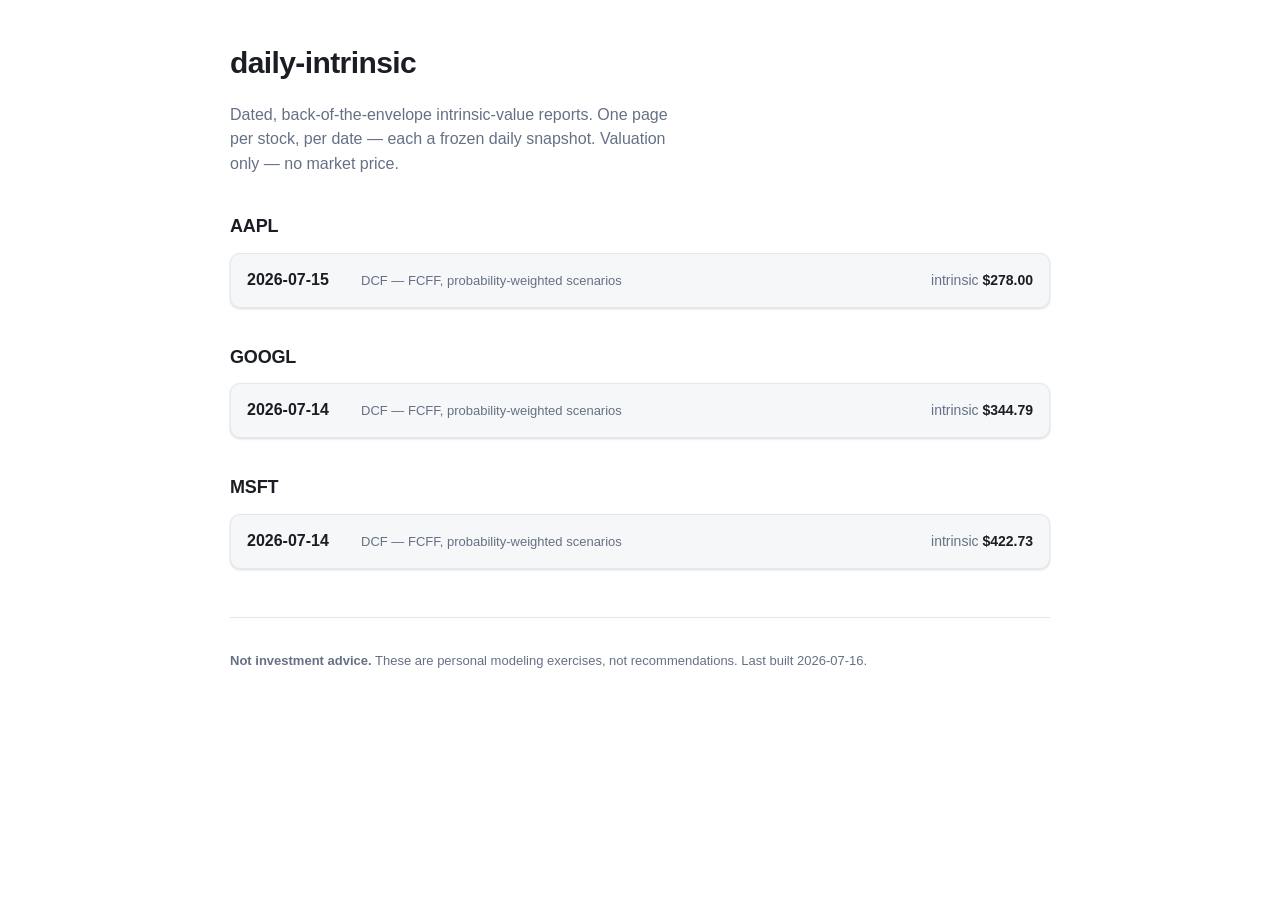
==== commit f0e45ba2: "AAPL: add buyback & discount-rate panels; quality-premium WACC + Services margins Applies the three " ====
--- a/docs/index.html
+++ b/docs/index.html
@@ -21,10 +21,10 @@
 
   <footer class="disclaimer">
     <p><strong>Not investment advice.</strong> These are personal modeling
-    exercises, not recommendations. Last built 2026-07-15.</p>
+    exercises, not recommendations. Last built 2026-07-16.</p>
   </footer>
 </main>
-<script type="application/json" id="dcf-manifest">[{"symbol": "AAPL", "date": "2026-07-15", "method": "DCF \u2014 FCFF, probability-weighted scenarios", "path": "reports/aapl/2026-07-15.html", "snapshot": "reports/aapl/2026-07-15.json", "input": {"symbol": "AAPL", "base_year": {"revenue": "416.2B", "ebit_margin": 0.32, "da_percent": 0.028}, "assumptions": {"tax_rate": 0.16}, "balance_sheet": {"cash": "146.7B", "debt": "84.7B", "diluted_shares": "14.8B"}, "scenarios": [{"name": "Bear", "probability": 0.15, "base_year": {"nwc_percent": 0.01}, "assumptions": {"growth_rates": [0.06, 0.05, 0.045, 0.04, 0.036, 0.032, 0.028, 0.025, 0.022, 0.02], "ebit_margins": [0.32, 0.32, 0.321, 0.322, 0.322, 0.323, 0.323, 0.324, 0.324, 0.325], "capex_percent": [0.032, 0.032, 0.031, 0.031, 0.031, 0.03, 0.03, 0.03, 0.029, 0.029]}, "wacc_inputs": {"risk_free_rate": 0.046, "equity_risk_premium": 0.043, "beta": 1.1, "cost_of_debt": 0.05, "debt_weight": 0.03, "equity_weight": 0.97}, "terminal": {"growth_rate": 0.02}}, {"name": "Base", "probability": 0.45, "base_year": {"nwc_percent": 0.0}, "assumptions": {"growth_rates": [0.15, 0.09, 0.076, 0.068, 0.06, 0.054, 0.048, 0.044, 0.042, 0.04], "ebit_margins": [0.33, 0.338, 0.345, 0.352, 0.358, 0.363, 0.368, 0.372, 0.376, 0.38], "capex_percent": [0.032, 0.032, 0.031, 0.031, 0.031, 0.031, 0.03, 0.03, 0.03, 0.03]}, "wacc_inputs": {"risk_free_rate": 0.046, "equity_risk_premium": 0.042, "beta": 1.05, "cost_of_debt": 0.048, "debt_weight": 0.02, "equity_weight": 0.98}, "terminal": {"growth_rate": 0.03}}, {"name": "Bull", "probability": 0.4, "base_year": {"nwc_percent": -0.01}, "assumptions": {"growth_rates": [0.16, 0.11, 0.095, 0.085, 0.076, 0.068, 0.062, 0.056, 0.052, 0.05], "ebit_margins": [0.34, 0.35, 0.36, 0.37, 0.385, 0.4, 0.41, 0.42, 0.425, 0.43], "capex_percent": [0.034, 0.034, 0.033, 0.033, 0.032, 0.032, 0.031, 0.031, 0.03, 0.03]}, "wacc_inputs": {"risk_free_rate": 0.045, "equity_risk_premium": 0.04, "beta": 0.95, "cost_of_debt": 0.046, "debt_weight": 0.02, "equity_weight": 0.98}, "terminal": {"growth_rate": 0.035}}]}}, {"symbol": "GOOGL", "date": "2026-07-14", "method": "DCF \u2014 FCFF, probability-weighted scenarios", "path": "reports/googl/2026-07-14.html", "snapshot": "reports/googl/2026-07-14.json", "input": {"symbol": "GOOGL", "base_year": {"revenue": "402.836B", "ebit_margin": 0.3203, "da_percent": 0.0525}, "assumptions": {"tax_rate": 0.21}, "balance_sheet": {"cash": "195.53B", "debt": "46.547B", "diluted_shares": "12.2B"}, "scenarios": [{"name": "Bear", "probability": 0.15, "base_year": {"nwc_percent": 0.03}, "assumptions": {"growth_rates": [0.11, 0.101, 0.092, 0.083, 0.074, 0.066, 0.057, 0.048, 0.039, 0.03], "ebit_margins": [0.315, 0.319, 0.323, 0.327, 0.331, 0.334, 0.338, 0.342, 0.346, 0.35], "capex_percent": [0.24, 0.227, 0.213, 0.2, 0.187, 0.173, 0.16, 0.147, 0.133, 0.12]}, "wacc_inputs": {"risk_free_rate": 0.042, "equity_risk_premium": 0.043, "beta": 1.12, "cost_of_debt": 0.05, "debt_weight": 0.03, "equity_weight": 0.97}, "terminal": {"growth_rate": 0.026}}, {"name": "Base", "probability": 0.45, "base_year": {"nwc_percent": 0.02}, "assumptions": {"growth_rates": [0.14, 0.131, 0.122, 0.113, 0.104, 0.096, 0.087, 0.078, 0.069, 0.06], "ebit_margins": [0.335, 0.339, 0.343, 0.347, 0.351, 0.354, 0.358, 0.362, 0.366, 0.37], "capex_percent": [0.17, 0.16, 0.15, 0.14, 0.13, 0.12, 0.11, 0.1, 0.09, 0.08]}, "wacc_inputs": {"risk_free_rate": 0.041, "equity_risk_premium": 0.04, "beta": 1.05, "cost_of_debt": 0.047, "debt_weight": 0.03, "equity_weight": 0.97}, "terminal": {"growth_rate": 0.032}}, {"name": "Bull", "probability": 0.4, "base_year": {"nwc_percent": 0.01}, "assumptions": {"growth_rates": [0.16, 0.15, 0.14, 0.13, 0.12, 0.11, 0.1, 0.09, 0.08, 0.07], "ebit_margins": [0.345, 0.35, 0.355, 0.36, 0.365, 0.37, 0.375, 0.38, 0.385, 0.39], "capex_percent": [0.16, 0.15, 0.14, 0.13, 0.12, 0.11, 0.1, 0.09, 0.08, 0.07]}, "wacc_inputs": {"risk_free_rate": 0.04, "equity_risk_premium": 0.039, "beta": 1.0, "cost_of_debt": 0.046, "debt_weight": 0.02, "equity_weight": 0.98}, "terminal": {"growth_rate": 0.035}}]}}, {"symbol": "MSFT", "date": "2026-07-14", "method": "DCF \u2014 FCFF, probability-weighted scenarios", "path": "reports/msft/2026-07-14.html", "snapshot": "reports/msft/2026-07-14.json", "input": {"symbol": "MSFT", "base_year": {"revenue": "281.7B", "ebit_margin": 0.456, "da_percent": 0.078}, "assumptions": {"tax_rate": 0.21}, "balance_sheet": {"cash": "110.0B", "debt": "43.151B", "diluted_shares": "7.465B"}, "scenarios": [{"name": "Bear", "probability": 0.13, "base_year": {"nwc_percent": 0.02}, "assumptions": {"growth_rates": [0.09, 0.082, 0.074, 0.066, 0.058, 0.051, 0.044, 0.037, 0.029, 0.02], "ebit_margins": [0.44, 0.439, 0.438, 0.437, 0.436, 0.435, 0.434, 0.433, 0.432, 0.43], "capex_percent": [0.288, 0.272, 0.256, 0.24, 0.224, 0.208, 0.192, 0.176, 0.16, 0.144]}, "wacc_inputs": {"risk_free_rate": 0.042, "equity_risk_premium": 0.043, "beta": 1.05, "cost_of_debt": 0.048, "debt_weight": 0.02, "equity_weight": 0.98}, "terminal": {"growth_rate": 0.025}}, {"name": "Base", "probability": 0.45, "base_year": {"nwc_percent": 0.01}, "assumptions": {"growth_rates": [0.12, 0.111, 0.102, 0.093, 0.084, 0.076, 0.067, 0.058, 0.049, 0.04], "ebit_margins": [0.455, 0.456, 0.457, 0.458, 0.459, 0.46, 0.461, 0.462, 0.463, 0.465], "capex_percent": [0.252, 0.238, 0.223, 0.209, 0.194, 0.181, 0.167, 0.152, 0.137, 0.12]}, "wacc_inputs": {"risk_free_rate": 0.041, "equity_risk_premium": 0.04, "beta": 1.0, "cost_of_debt": 0.046, "debt_weight": 0.02, "equity_weight": 0.98}, "terminal": {"growth_rate": 0.03}}, {"name": "Bull", "probability": 0.42, "base_year": {"nwc_percent": 0.0}, "assumptions": {"growth_rates": [0.14, 0.13, 0.12, 0.11, 0.1, 0.09, 0.08, 0.07, 0.06, 0.05], "ebit_margins": [0.46, 0.463, 0.466, 0.469, 0.472, 0.475, 0.478, 0.482, 0.486, 0.49], "capex_percent": [0.228, 0.215, 0.202, 0.188, 0.175, 0.162, 0.149, 0.136, 0.122, 0.108]}, "wacc_inputs": {"risk_free_rate": 0.04, "equity_risk_premium": 0.039, "beta": 0.95, "cost_of_debt": 0.045, "debt_weight": 0.02, "equity_weight": 0.98}, "terminal": {"growth_rate": 0.033}}]}}]</script>
+<script type="application/json" id="dcf-manifest">[{"symbol": "AAPL", "date": "2026-07-15", "method": "DCF \u2014 FCFF, probability-weighted scenarios", "path": "reports/aapl/2026-07-15.html", "snapshot": "reports/aapl/2026-07-15.json", "input": {"symbol": "AAPL", "base_year": {"revenue": "416.2B", "ebit_margin": 0.32, "da_percent": 0.028}, "assumptions": {"tax_rate": 0.16}, "balance_sheet": {"cash": "146.7B", "debt": "84.7B", "diluted_shares": "14.8B"}, "buyback": {"annual_reduction": 0.024, "horizons": [5, 10], "source": "FY2025 10-K: $89.3B repurchased (~2.4% of shares/yr); new $100B authorization approved Apr 30, 2026.", "note": "Apple retires ~2.4% of its shares a year. The probability-weighted fair value above divides by *today's* share count and already prices the cash Apple spends on buybacks (it sits in the FCFF stream). Shrinking the denominator as shares retire shows the per-share concentration continuing holders enjoy \u2014 but it is genuinely value-additive only when repurchases happen *below* intrinsic value. With the market above our intrinsic, the buybacks are technically dilutive to per-share value, so treat these buyback-adjusted figures as an illustrative upper bound, not the fair value."}, "wacc_sensitivity": {"rates": [0.07, 0.075, 0.08, 0.085, 0.09, 0.095], "note": "Because ~75% of the value sits in the terminal value, the discount rate is the largest single swing factor. Our scenarios use a CAPM build-up with a ~50bp quality/buyback premium (Base ~8.4%). The sell-side 'quality compounder' camp applies ~7\u20137.5%; at those rates the weighted value re-rates toward the market \u2014 which is the crux of the whole valuation debate."}, "scenarios": [{"name": "Bear", "probability": 0.15, "base_year": {"nwc_percent": 0.01}, "assumptions": {"growth_rates": [0.06, 0.05, 0.045, 0.04, 0.036, 0.032, 0.028, 0.025, 0.022, 0.02], "ebit_margins": [0.32, 0.32, 0.321, 0.322, 0.322, 0.323, 0.323, 0.324, 0.324, 0.325], "capex_percent": [0.032, 0.032, 0.031, 0.031, 0.031, 0.03, 0.03, 0.03, 0.029, 0.029]}, "wacc_inputs": {"risk_free_rate": 0.046, "equity_risk_premium": 0.043, "beta": 1.05, "cost_of_debt": 0.05, "debt_weight": 0.03, "equity_weight": 0.97}, "terminal": {"growth_rate": 0.02}}, {"name": "Base", "probability": 0.45, "base_year": {"nwc_percent": 0.0}, "assumptions": {"growth_rates": [0.15, 0.09, 0.076, 0.068, 0.06, 0.054, 0.048, 0.044, 0.042, 0.04], "ebit_margins": [0.33, 0.339, 0.347, 0.355, 0.362, 0.369, 0.375, 0.381, 0.386, 0.39], "capex_percent": [0.032, 0.032, 0.031, 0.031, 0.031, 0.031, 0.03, 0.03, 0.03, 0.03]}, "wacc_inputs": {"risk_free_rate": 0.046, "equity_risk_premium": 0.042, "beta": 0.92, "cost_of_debt": 0.048, "debt_weight": 0.02, "equity_weight": 0.98}, "terminal": {"growth_rate": 0.03}}, {"name": "Bull", "probability": 0.4, "base_year": {"nwc_percent": -0.01}, "assumptions": {"growth_rates": [0.16, 0.11, 0.095, 0.085, 0.076, 0.068, 0.062, 0.056, 0.052, 0.05], "ebit_margins": [0.34, 0.35, 0.36, 0.37, 0.385, 0.4, 0.41, 0.42, 0.425, 0.43], "capex_percent": [0.034, 0.034, 0.033, 0.033, 0.032, 0.032, 0.031, 0.031, 0.03, 0.03]}, "wacc_inputs": {"risk_free_rate": 0.045, "equity_risk_premium": 0.04, "beta": 0.85, "cost_of_debt": 0.046, "debt_weight": 0.02, "equity_weight": 0.98}, "terminal": {"growth_rate": 0.035}}], "consensus": {"label": "Street consensus (FY26\u2013FY28), same engine", "source": "S&P Global / Visible Alpha aggregate of ~38\u201341 analysts (Jul 2026): FY26 revenue ~$478B (+15%), FY27 ~$522B, FY28 ~$562B; EPS $8.76 / $9.69 / $10.91.", "note": "The Street's own consensus revenue path, run through this same FCFF engine at the Base-case discount rate. It lands below our probability-weighted value because consensus EPS grows faster than revenue mainly through buybacks (~2.4%/yr fewer shares) \u2014 which a whole-firm DCF does not capture \u2014 with only mild operating-margin expansion. So even the analysts' explicit forecast implies an intrinsic well under the market price; the rest is multiple re-rating.", "base_year": {"nwc_percent": 0.0}, "assumptions": {"growth_rates": [0.149, 0.092, 0.076, 0.068, 0.06, 0.054, 0.048, 0.044, 0.042, 0.04], "ebit_margins": [0.32, 0.322, 0.324, 0.326, 0.328, 0.33, 0.331, 0.332, 0.334, 0.335], "capex_percent": [0.032, 0.032, 0.031, 0.031, 0.031, 0.031, 0.03, 0.03, 0.03, 0.03]}, "wacc_inputs": {"risk_free_rate": 0.046, "equity_risk_premium": 0.042, "beta": 1.05, "cost_of_debt": 0.048, "debt_weight": 0.02, "equity_weight": 0.98}, "terminal": {"growth_rate": 0.03}}}}, {"symbol": "GOOGL", "date": "2026-07-14", "method": "DCF \u2014 FCFF, probability-weighted scenarios", "path": "reports/googl/2026-07-14.html", "snapshot": "reports/googl/2026-07-14.json", "input": {"symbol": "GOOGL", "base_year": {"revenue": "402.836B", "ebit_margin": 0.3203, "da_percent": 0.0525}, "assumptions": {"tax_rate": 0.21}, "balance_sheet": {"cash": "195.53B", "debt": "46.547B", "diluted_shares": "12.2B"}, "scenarios": [{"name": "Bear", "probability": 0.15, "base_year": {"nwc_percent": 0.03}, "assumptions": {"growth_rates": [0.11, 0.101, 0.092, 0.083, 0.074, 0.066, 0.057, 0.048, 0.039, 0.03], "ebit_margins": [0.315, 0.319, 0.323, 0.327, 0.331, 0.334, 0.338, 0.342, 0.346, 0.35], "capex_percent": [0.24, 0.227, 0.213, 0.2, 0.187, 0.173, 0.16, 0.147, 0.133, 0.12]}, "wacc_inputs": {"risk_free_rate": 0.042, "equity_risk_premium": 0.043, "beta": 1.12, "cost_of_debt": 0.05, "debt_weight": 0.03, "equity_weight": 0.97}, "terminal": {"growth_rate": 0.026}}, {"name": "Base", "probability": 0.45, "base_year": {"nwc_percent": 0.02}, "assumptions": {"growth_rates": [0.14, 0.131, 0.122, 0.113, 0.104, 0.096, 0.087, 0.078, 0.069, 0.06], "ebit_margins": [0.335, 0.339, 0.343, 0.347, 0.351, 0.354, 0.358, 0.362, 0.366, 0.37], "capex_percent": [0.17, 0.16, 0.15, 0.14, 0.13, 0.12, 0.11, 0.1, 0.09, 0.08]}, "wacc_inputs": {"risk_free_rate": 0.041, "equity_risk_premium": 0.04, "beta": 1.05, "cost_of_debt": 0.047, "debt_weight": 0.03, "equity_weight": 0.97}, "terminal": {"growth_rate": 0.032}}, {"name": "Bull", "probability": 0.4, "base_year": {"nwc_percent": 0.01}, "assumptions": {"growth_rates": [0.16, 0.15, 0.14, 0.13, 0.12, 0.11, 0.1, 0.09, 0.08, 0.07], "ebit_margins": [0.345, 0.35, 0.355, 0.36, 0.365, 0.37, 0.375, 0.38, 0.385, 0.39], "capex_percent": [0.16, 0.15, 0.14, 0.13, 0.12, 0.11, 0.1, 0.09, 0.08, 0.07]}, "wacc_inputs": {"risk_free_rate": 0.04, "equity_risk_premium": 0.039, "beta": 1.0, "cost_of_debt": 0.046, "debt_weight": 0.02, "equity_weight": 0.98}, "terminal": {"growth_rate": 0.035}}]}}, {"symbol": "MSFT", "date": "2026-07-14", "method": "DCF \u2014 FCFF, probability-weighted scenarios", "path": "reports/msft/2026-07-14.html", "snapshot": "reports/msft/2026-07-14.json", "input": {"symbol": "MSFT", "base_year": {"revenue": "281.7B", "ebit_margin": 0.456, "da_percent": 0.078}, "assumptions": {"tax_rate": 0.21}, "balance_sheet": {"cash": "110.0B", "debt": "43.151B", "diluted_shares": "7.465B"}, "scenarios": [{"name": "Bear", "probability": 0.13, "base_year": {"nwc_percent": 0.02}, "assumptions": {"growth_rates": [0.09, 0.082, 0.074, 0.066, 0.058, 0.051, 0.044, 0.037, 0.029, 0.02], "ebit_margins": [0.44, 0.439, 0.438, 0.437, 0.436, 0.435, 0.434, 0.433, 0.432, 0.43], "capex_percent": [0.288, 0.272, 0.256, 0.24, 0.224, 0.208, 0.192, 0.176, 0.16, 0.144]}, "wacc_inputs": {"risk_free_rate": 0.042, "equity_risk_premium": 0.043, "beta": 1.05, "cost_of_debt": 0.048, "debt_weight": 0.02, "equity_weight": 0.98}, "terminal": {"growth_rate": 0.025}}, {"name": "Base", "probability": 0.45, "base_year": {"nwc_percent": 0.01}, "assumptions": {"growth_rates": [0.12, 0.111, 0.102, 0.093, 0.084, 0.076, 0.067, 0.058, 0.049, 0.04], "ebit_margins": [0.455, 0.456, 0.457, 0.458, 0.459, 0.46, 0.461, 0.462, 0.463, 0.465], "capex_percent": [0.252, 0.238, 0.223, 0.209, 0.194, 0.181, 0.167, 0.152, 0.137, 0.12]}, "wacc_inputs": {"risk_free_rate": 0.041, "equity_risk_premium": 0.04, "beta": 1.0, "cost_of_debt": 0.046, "debt_weight": 0.02, "equity_weight": 0.98}, "terminal": {"growth_rate": 0.03}}, {"name": "Bull", "probability": 0.42, "base_year": {"nwc_percent": 0.0}, "assumptions": {"growth_rates": [0.14, 0.13, 0.12, 0.11, 0.1, 0.09, 0.08, 0.07, 0.06, 0.05], "ebit_margins": [0.46, 0.463, 0.466, 0.469, 0.472, 0.475, 0.478, 0.482, 0.486, 0.49], "capex_percent": [0.228, 0.215, 0.202, 0.188, 0.175, 0.162, 0.149, 0.136, 0.122, 0.108]}, "wacc_inputs": {"risk_free_rate": 0.04, "equity_risk_premium": 0.039, "beta": 0.95, "cost_of_debt": 0.045, "debt_weight": 0.02, "equity_weight": 0.98}, "terminal": {"growth_rate": 0.033}}]}}]</script>
 <script src="assets/dcf.js"></script>
 </body>
 </html>
--- a/docs/assets/style.css
+++ b/docs/assets/style.css
@@ -74,6 +74,13 @@
 tfoot td { border-top: 2px solid var(--border); border-bottom: none; font-weight: 600; }
 table.compact td { padding: 8px 12px; }
 
+/* Consensus cross-check */
+.consensus-head { display: flex; align-items: baseline; justify-content: space-between;
+  gap: 12px; flex-wrap: wrap; margin-bottom: 12px; }
+.consensus-label { color: var(--muted); font-size: 14px; }
+.consensus-value { font-weight: 700; font-size: 24px; font-variant-numeric: tabular-nums; }
+#dcf-consensus .read-note { display: block; margin: 12px 0 0; max-width: 72ch; }
+
 /* verdict pill + plain-English note */
 .verdict { display: inline-block; font-weight: 700; font-size: 12px;
   padding: 1px 8px; border-radius: 999px; background: var(--panel); border: 1px solid var(--border); }
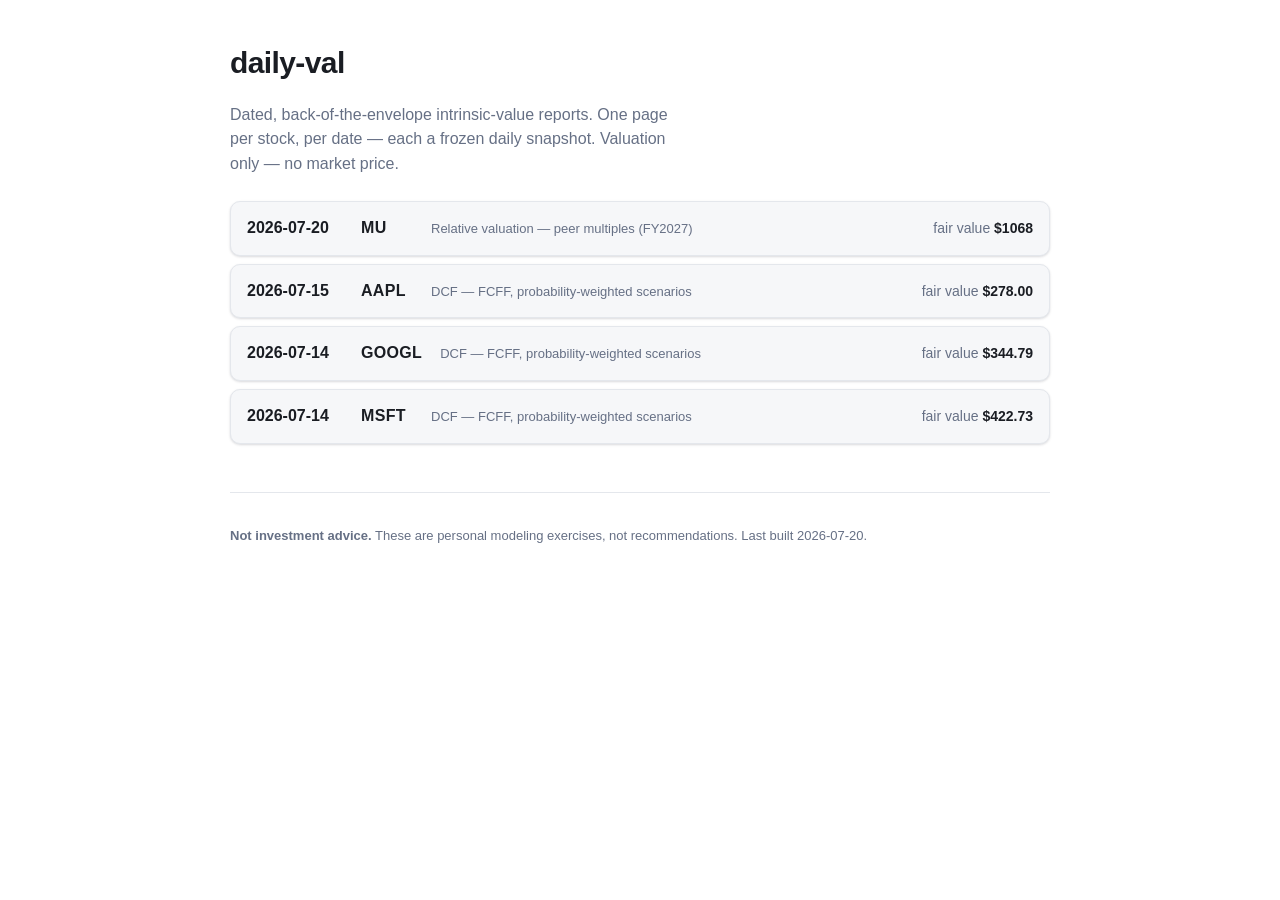
==== commit affa850b: "Add relative-comps valuation method + MU report; date-sorted menu from data file Second valuation en" ====
--- a/docs/index.html
+++ b/docs/index.html
@@ -3,13 +3,13 @@
 <head>
 <meta charset="utf-8">
 <meta name="viewport" content="width=device-width, initial-scale=1">
-<title>daily-intrinsic · valuation reports</title>
+<title>daily-val · valuation reports</title>
 <link rel="stylesheet" href="assets/style.css">
 </head>
 <body>
 <main class="wrap">
   <header class="site-head">
-    <h1>daily&#8209;intrinsic</h1>
+    <h1>daily&#8209;val</h1>
     <p class="tagline">Dated, back-of-the-envelope intrinsic-value reports.
     One page per stock, per date — each a frozen daily snapshot. Valuation only —
     no market price.</p>
@@ -17,14 +17,14 @@
 
   <div id="dcf-index"></div>
   <noscript><p class="empty">Enable JavaScript to list reports and their
-  intrinsic values.</p></noscript>
+  fair values.</p></noscript>
 
   <footer class="disclaimer">
     <p><strong>Not investment advice.</strong> These are personal modeling
-    exercises, not recommendations. Last built 2026-07-16.</p>
+    exercises, not recommendations. Last built 2026-07-20.</p>
   </footer>
 </main>
-<script type="application/json" id="dcf-manifest">[{"symbol": "AAPL", "date": "2026-07-15", "method": "DCF \u2014 FCFF, probability-weighted scenarios", "path": "reports/aapl/2026-07-15.html", "snapshot": "reports/aapl/2026-07-15.json", "input": {"symbol": "AAPL", "base_year": {"revenue": "416.2B", "ebit_margin": 0.32, "da_percent": 0.028}, "assumptions": {"tax_rate": 0.16}, "balance_sheet": {"cash": "146.7B", "debt": "84.7B", "diluted_shares": "14.8B"}, "buyback": {"annual_reduction": 0.024, "horizons": [5, 10], "source": "FY2025 10-K: $89.3B repurchased (~2.4% of shares/yr); new $100B authorization approved Apr 30, 2026.", "note": "Apple retires ~2.4% of its shares a year. The probability-weighted fair value above divides by *today's* share count and already prices the cash Apple spends on buybacks (it sits in the FCFF stream). Shrinking the denominator as shares retire shows the per-share concentration continuing holders enjoy \u2014 but it is genuinely value-additive only when repurchases happen *below* intrinsic value. With the market above our intrinsic, the buybacks are technically dilutive to per-share value, so treat these buyback-adjusted figures as an illustrative upper bound, not the fair value."}, "wacc_sensitivity": {"rates": [0.07, 0.075, 0.08, 0.085, 0.09, 0.095], "note": "Because ~75% of the value sits in the terminal value, the discount rate is the largest single swing factor. Our scenarios use a CAPM build-up with a ~50bp quality/buyback premium (Base ~8.4%). The sell-side 'quality compounder' camp applies ~7\u20137.5%; at those rates the weighted value re-rates toward the market \u2014 which is the crux of the whole valuation debate."}, "scenarios": [{"name": "Bear", "probability": 0.15, "base_year": {"nwc_percent": 0.01}, "assumptions": {"growth_rates": [0.06, 0.05, 0.045, 0.04, 0.036, 0.032, 0.028, 0.025, 0.022, 0.02], "ebit_margins": [0.32, 0.32, 0.321, 0.322, 0.322, 0.323, 0.323, 0.324, 0.324, 0.325], "capex_percent": [0.032, 0.032, 0.031, 0.031, 0.031, 0.03, 0.03, 0.03, 0.029, 0.029]}, "wacc_inputs": {"risk_free_rate": 0.046, "equity_risk_premium": 0.043, "beta": 1.05, "cost_of_debt": 0.05, "debt_weight": 0.03, "equity_weight": 0.97}, "terminal": {"growth_rate": 0.02}}, {"name": "Base", "probability": 0.45, "base_year": {"nwc_percent": 0.0}, "assumptions": {"growth_rates": [0.15, 0.09, 0.076, 0.068, 0.06, 0.054, 0.048, 0.044, 0.042, 0.04], "ebit_margins": [0.33, 0.339, 0.347, 0.355, 0.362, 0.369, 0.375, 0.381, 0.386, 0.39], "capex_percent": [0.032, 0.032, 0.031, 0.031, 0.031, 0.031, 0.03, 0.03, 0.03, 0.03]}, "wacc_inputs": {"risk_free_rate": 0.046, "equity_risk_premium": 0.042, "beta": 0.92, "cost_of_debt": 0.048, "debt_weight": 0.02, "equity_weight": 0.98}, "terminal": {"growth_rate": 0.03}}, {"name": "Bull", "probability": 0.4, "base_year": {"nwc_percent": -0.01}, "assumptions": {"growth_rates": [0.16, 0.11, 0.095, 0.085, 0.076, 0.068, 0.062, 0.056, 0.052, 0.05], "ebit_margins": [0.34, 0.35, 0.36, 0.37, 0.385, 0.4, 0.41, 0.42, 0.425, 0.43], "capex_percent": [0.034, 0.034, 0.033, 0.033, 0.032, 0.032, 0.031, 0.031, 0.03, 0.03]}, "wacc_inputs": {"risk_free_rate": 0.045, "equity_risk_premium": 0.04, "beta": 0.85, "cost_of_debt": 0.046, "debt_weight": 0.02, "equity_weight": 0.98}, "terminal": {"growth_rate": 0.035}}], "consensus": {"label": "Street consensus (FY26\u2013FY28), same engine", "source": "S&P Global / Visible Alpha aggregate of ~38\u201341 analysts (Jul 2026): FY26 revenue ~$478B (+15%), FY27 ~$522B, FY28 ~$562B; EPS $8.76 / $9.69 / $10.91.", "note": "The Street's own consensus revenue path, run through this same FCFF engine at the Base-case discount rate. It lands below our probability-weighted value because consensus EPS grows faster than revenue mainly through buybacks (~2.4%/yr fewer shares) \u2014 which a whole-firm DCF does not capture \u2014 with only mild operating-margin expansion. So even the analysts' explicit forecast implies an intrinsic well under the market price; the rest is multiple re-rating.", "base_year": {"nwc_percent": 0.0}, "assumptions": {"growth_rates": [0.149, 0.092, 0.076, 0.068, 0.06, 0.054, 0.048, 0.044, 0.042, 0.04], "ebit_margins": [0.32, 0.322, 0.324, 0.326, 0.328, 0.33, 0.331, 0.332, 0.334, 0.335], "capex_percent": [0.032, 0.032, 0.031, 0.031, 0.031, 0.031, 0.03, 0.03, 0.03, 0.03]}, "wacc_inputs": {"risk_free_rate": 0.046, "equity_risk_premium": 0.042, "beta": 1.05, "cost_of_debt": 0.048, "debt_weight": 0.02, "equity_weight": 0.98}, "terminal": {"growth_rate": 0.03}}}}, {"symbol": "GOOGL", "date": "2026-07-14", "method": "DCF \u2014 FCFF, probability-weighted scenarios", "path": "reports/googl/2026-07-14.html", "snapshot": "reports/googl/2026-07-14.json", "input": {"symbol": "GOOGL", "base_year": {"revenue": "402.836B", "ebit_margin": 0.3203, "da_percent": 0.0525}, "assumptions": {"tax_rate": 0.21}, "balance_sheet": {"cash": "195.53B", "debt": "46.547B", "diluted_shares": "12.2B"}, "scenarios": [{"name": "Bear", "probability": 0.15, "base_year": {"nwc_percent": 0.03}, "assumptions": {"growth_rates": [0.11, 0.101, 0.092, 0.083, 0.074, 0.066, 0.057, 0.048, 0.039, 0.03], "ebit_margins": [0.315, 0.319, 0.323, 0.327, 0.331, 0.334, 0.338, 0.342, 0.346, 0.35], "capex_percent": [0.24, 0.227, 0.213, 0.2, 0.187, 0.173, 0.16, 0.147, 0.133, 0.12]}, "wacc_inputs": {"risk_free_rate": 0.042, "equity_risk_premium": 0.043, "beta": 1.12, "cost_of_debt": 0.05, "debt_weight": 0.03, "equity_weight": 0.97}, "terminal": {"growth_rate": 0.026}}, {"name": "Base", "probability": 0.45, "base_year": {"nwc_percent": 0.02}, "assumptions": {"growth_rates": [0.14, 0.131, 0.122, 0.113, 0.104, 0.096, 0.087, 0.078, 0.069, 0.06], "ebit_margins": [0.335, 0.339, 0.343, 0.347, 0.351, 0.354, 0.358, 0.362, 0.366, 0.37], "capex_percent": [0.17, 0.16, 0.15, 0.14, 0.13, 0.12, 0.11, 0.1, 0.09, 0.08]}, "wacc_inputs": {"risk_free_rate": 0.041, "equity_risk_premium": 0.04, "beta": 1.05, "cost_of_debt": 0.047, "debt_weight": 0.03, "equity_weight": 0.97}, "terminal": {"growth_rate": 0.032}}, {"name": "Bull", "probability": 0.4, "base_year": {"nwc_percent": 0.01}, "assumptions": {"growth_rates": [0.16, 0.15, 0.14, 0.13, 0.12, 0.11, 0.1, 0.09, 0.08, 0.07], "ebit_margins": [0.345, 0.35, 0.355, 0.36, 0.365, 0.37, 0.375, 0.38, 0.385, 0.39], "capex_percent": [0.16, 0.15, 0.14, 0.13, 0.12, 0.11, 0.1, 0.09, 0.08, 0.07]}, "wacc_inputs": {"risk_free_rate": 0.04, "equity_risk_premium": 0.039, "beta": 1.0, "cost_of_debt": 0.046, "debt_weight": 0.02, "equity_weight": 0.98}, "terminal": {"growth_rate": 0.035}}]}}, {"symbol": "MSFT", "date": "2026-07-14", "method": "DCF \u2014 FCFF, probability-weighted scenarios", "path": "reports/msft/2026-07-14.html", "snapshot": "reports/msft/2026-07-14.json", "input": {"symbol": "MSFT", "base_year": {"revenue": "281.7B", "ebit_margin": 0.456, "da_percent": 0.078}, "assumptions": {"tax_rate": 0.21}, "balance_sheet": {"cash": "110.0B", "debt": "43.151B", "diluted_shares": "7.465B"}, "scenarios": [{"name": "Bear", "probability": 0.13, "base_year": {"nwc_percent": 0.02}, "assumptions": {"growth_rates": [0.09, 0.082, 0.074, 0.066, 0.058, 0.051, 0.044, 0.037, 0.029, 0.02], "ebit_margins": [0.44, 0.439, 0.438, 0.437, 0.436, 0.435, 0.434, 0.433, 0.432, 0.43], "capex_percent": [0.288, 0.272, 0.256, 0.24, 0.224, 0.208, 0.192, 0.176, 0.16, 0.144]}, "wacc_inputs": {"risk_free_rate": 0.042, "equity_risk_premium": 0.043, "beta": 1.05, "cost_of_debt": 0.048, "debt_weight": 0.02, "equity_weight": 0.98}, "terminal": {"growth_rate": 0.025}}, {"name": "Base", "probability": 0.45, "base_year": {"nwc_percent": 0.01}, "assumptions": {"growth_rates": [0.12, 0.111, 0.102, 0.093, 0.084, 0.076, 0.067, 0.058, 0.049, 0.04], "ebit_margins": [0.455, 0.456, 0.457, 0.458, 0.459, 0.46, 0.461, 0.462, 0.463, 0.465], "capex_percent": [0.252, 0.238, 0.223, 0.209, 0.194, 0.181, 0.167, 0.152, 0.137, 0.12]}, "wacc_inputs": {"risk_free_rate": 0.041, "equity_risk_premium": 0.04, "beta": 1.0, "cost_of_debt": 0.046, "debt_weight": 0.02, "equity_weight": 0.98}, "terminal": {"growth_rate": 0.03}}, {"name": "Bull", "probability": 0.42, "base_year": {"nwc_percent": 0.0}, "assumptions": {"growth_rates": [0.14, 0.13, 0.12, 0.11, 0.1, 0.09, 0.08, 0.07, 0.06, 0.05], "ebit_margins": [0.46, 0.463, 0.466, 0.469, 0.472, 0.475, 0.478, 0.482, 0.486, 0.49], "capex_percent": [0.228, 0.215, 0.202, 0.188, 0.175, 0.162, 0.149, 0.136, 0.122, 0.108]}, "wacc_inputs": {"risk_free_rate": 0.04, "equity_risk_premium": 0.039, "beta": 0.95, "cost_of_debt": 0.045, "debt_weight": 0.02, "equity_weight": 0.98}, "terminal": {"growth_rate": 0.033}}]}}]</script>
+<script src="assets/comps.js"></script>
 <script src="assets/dcf.js"></script>
 </body>
 </html>
--- a/docs/assets/style.css
+++ b/docs/assets/style.css
@@ -40,7 +40,7 @@
 /* Landing */
 .site-head { margin-bottom: 12px; }
 .tagline { color: var(--muted); max-width: 52ch; }
-.sym-group { margin-top: 28px; }
+.report-list { margin-top: 24px; }
 .report-row {
   display: flex; flex-wrap: wrap; align-items: baseline; gap: 8px 18px;
   padding: 14px 16px; margin: 8px 0; border: 1px solid var(--border);
@@ -49,7 +49,8 @@
 }
 .report-row:hover { text-decoration: none; border-color: var(--accent); }
 .rr-date { font-variant-numeric: tabular-nums; font-weight: 600; min-width: 96px; }
-.rr-method { color: var(--muted); font-size: 13px; flex: 1 1 200px; }
+.rr-sym { font-weight: 700; letter-spacing: .02em; min-width: 52px; }
+.rr-method { color: var(--muted); font-size: 13px; flex: 1 1 180px; }
 .rr-metric { font-size: 14px; color: var(--muted); }
 .rr-metric b { color: var(--text); font-variant-numeric: tabular-nums; }
 .empty { color: var(--muted); }
@@ -69,6 +70,7 @@
 th, td { padding: 10px 12px; border-bottom: 1px solid var(--border); text-align: left; }
 thead th { font-size: 12px; text-transform: uppercase; letter-spacing: .04em; color: var(--muted); }
 .num { text-align: right; font-variant-numeric: tabular-nums; }
+.muted-cell { color: var(--muted); }
 .name { font-weight: 600; }
 .strong { font-weight: 700; }
 tfoot td { border-top: 2px solid var(--border); border-bottom: none; font-weight: 600; }
